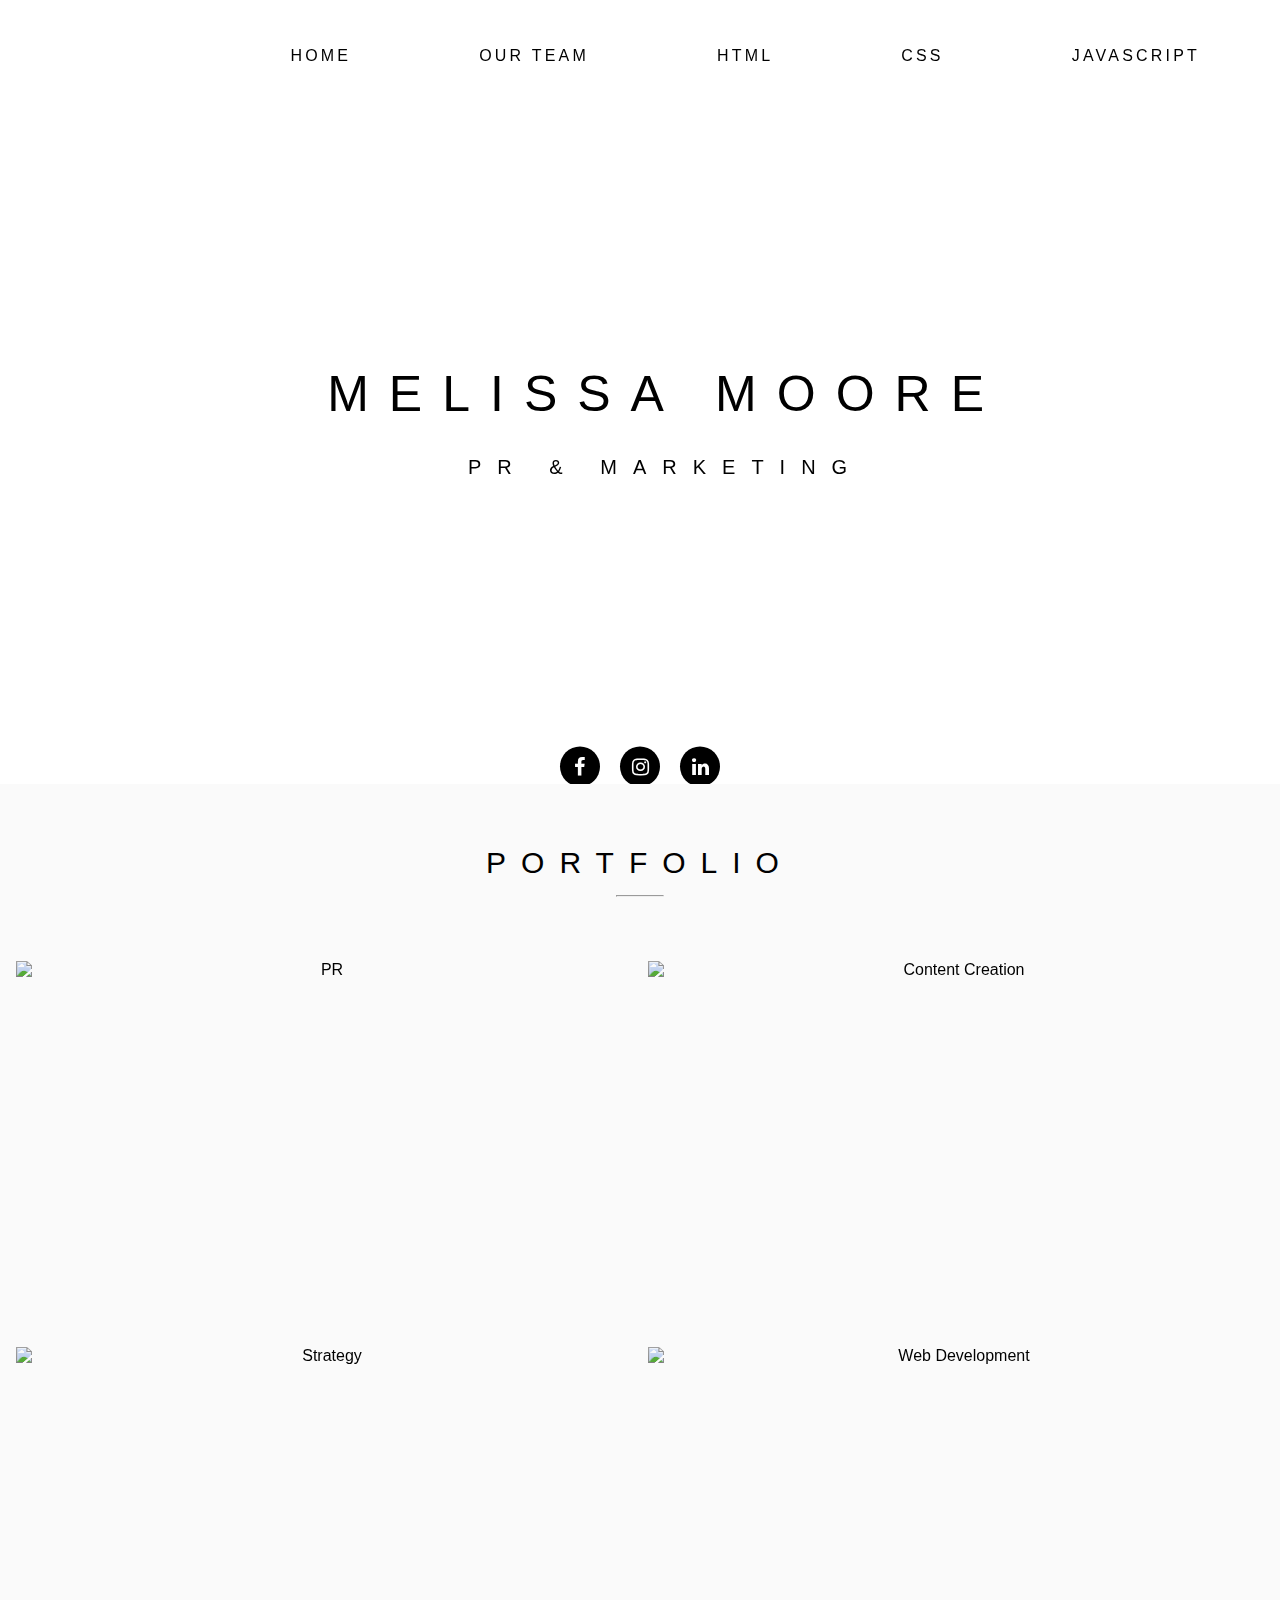
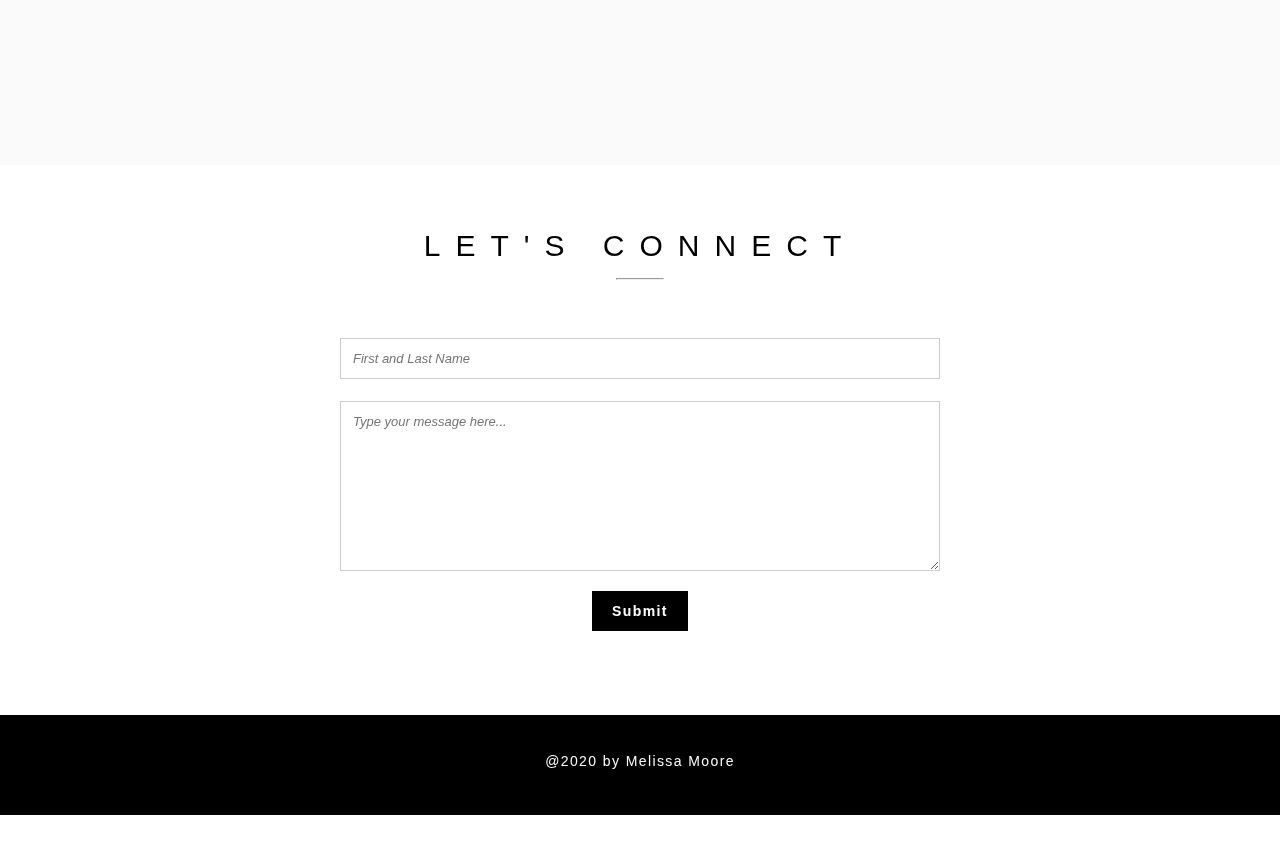
==== index.html @ 4ba36a4d "Update index.html" ====
<!DOCTYPE html>
<html>
<head>
<meta name="viewport" content="width=device-width, initial-scale=1">
<link rel="stylesheet" href="https://cdnjs.cloudflare.com/ajax/libs/font-awesome/4.7.0/css/font-awesome.min.css">
<!--<link href="https://fonts.googleapis.com/css2?family=Raleway&display=swap" rel="stylesheet">-->
<!--<link href="https://fonts.googleapis.com/css2?family=Nunito&display=swap" rel="stylesheet">-->
<style>
html {
  margin: 0;
  background: url("https://images.unsplash.com/photo-1483794344563-d27a8d18014e?ixlib=rb-1.2.1&ixid=eyJhcHBfaWQiOjEyMDd9&auto=format&fit=crop&w=1500&q=80");
  background-size: cover;
  background-position: center;
  background-attachment: fixed;
}

h1 {
  color: black;
  font-family: 'Raleway', sans-serif;
  font-weight: normal;
  font-size: 50px;
  width: 100vw;
  letter-spacing: 0.4em;
  position: absolute;
  text-align: center;
  top: 40%;
  left: 52%;
  transform: translate(-50%, -50%);
}

h2 {
    color: black;
    font-family: 'Nunito', sans-serif;
    font-weight: lighter;
    font-size: 20px;
    letter-spacing: 0.8em;
    text-align: center;
    position: absolute;
    top: 50%;
    left: 52%;
    transform: translate(-50%, -50%);
}
  
h3 {
    font-family: 'Raleway', sans-serif;
    font-weight: normal;
    font-size: 30px;
    text-align: center;
    letter-spacing: 0.5em;
    margin-bottom: 0.5em;
}

p {
   font-family: 'Nunito', sans-serif;
   font-weight: lighter;
   font-size: 14px;
   text-align: center;
   letter-spacing: 0.1em;
   line-height: 2.7em;
}

hr {
    width: 3em;
    text-align: center;
    margin-bottom: 2em;
}

.parallax {
  background-image: url("https://images.unsplash.com/photo-1483794344563-d27a8d18014e?ixlib=rb-1.2.1&ixid=eyJhcHBfaWQiOjEyMDd9&auto=format&fit=crop&w=1500&q=80");
  min-height: 800px;
  background-attachment: fixed;
  background-position: center;
  background-repeat: no-repeat;
  background-size: cover;
  margin: 0;
}

nav {
    width: 100vw;
}

ul {
    margin: 0;
    padding: 0;
    display: flex;
    position: absolute;
    top: 8px;
    right: 16px;
    font-family: 'Nunito', sans-serif;
    font-weight: lighter;
}

li {
    list-style-type: none;
    font-size: 16px;
    margin: 3vw 3vw;
    letter-spacing: 0.2em;
}
	
a{
    text-decoration: none;
    color: black;
    padding: 2vw;
}
	
a:hover {
    color: #826268;
}

.fa {
  padding: 10px;
  font-size: 20px;
  width: 40px;
  text-align: center;
  text-decoration: none;
  margin: 5px 8px 2px;
  border-radius: 50%
}

.socialmediabuttons {
  position: absolute;
  top: 85%;
  left: 50%;
  transform: translate(-50%, -50%);
  width: 50vw;
}

.fa:hover {
  opacity: 0.7;
}

.fa-facebook {
  background: black;
  color: white;
}

.fa-linkedin {
  background: black;
  color: white;
}

.fa-instagram {
  background: black;
  color: white;
}

* {
    box-sizing: border-box;
}

body {
    margin: 0;
    padding: 0;
    font-family: 'Open Sans', sans-serif;
}

.container {
    position: relative;
    text-align: center;
    width: 100%;
    margin-top: -2em;
}

.centered {
  position: absolute;
  margin-left: 3em;
  margin-right: 3em;
  top: 8%;
}

.portfolios {
    display: flex;
    flex-wrap: wrap;
    padding: 1rem;
}

.portfolios > * {
    flex: 1 1 300px;
    align-self: flex-start;
    padding: 1rem;
}

@supports (display: grid) {
    .portfolios {
        display: grid;
        grid-template-columns: repeat(auto-fill, minmax(500px, 1fr));
        grid-gap: 1rem;
    }

    .portfolios > * {
        padding: 0;
    }
}

.portfolio figure {
    position: relative;
    overflow: hidden;
    margin: 0;
    padding: 30% 0;
    cursor: pointer;
}

.portfolio figure::before {
    display: block;
    position: absolute;
    top: 0;
    left: 0;
    width: 100%;
    height: 100%;
    content: '';
}

.portfolio figure:hover img {
    opacity: 0.25;
}

.portfolio figure:hover figcaption {
    opacity: 1;
    transform: translateY(0);
}

.portfolio figcaption {
    display: flex;
    align-items: center;
    justify-content: center;
    position: absolute;
    top: 0;
    left: 0;
    width: 100%;
    height: 100%;
    padding: 2rem;
    text-align: center;
    opacity: 0;
    transform: translateY(1rem);
    transition: all 0.3s ease-in-out;
}

.portfolio figcaption h1 {
    font-size: 18px;
}

.portfolio figcaption a {
    text-decoration: none;
    color: black;
}

.portfolio img {
    position: absolute;
    top: 0;
    left: 0;
    width: 100%;
    height: 100%;
    object-fit: cover;
    mix-blend-mode: multiply;
    transition: all 0.3s ease-in-out;
}

input[type=text], select, textarea {
  width: 100%;
  padding: 12px;
  border: 1px solid #ccc;
  margin-top: 6px;
  margin-bottom: 16px;
  resize: vertical;
}

input[type=submit] {
  background-color: black;
  color: white;
  padding: 12px 20px;
  border: none;
  cursor: pointer;
  font-family: 'Raleway', sans-serif;
  font-size: 14px;
  font-weight: bold;
}

input[type=submit]:hover {
  background-color: #45a049;
}

/* Style the container/contact section */
.container-contact {
  border-radius: 5%;
  margin-top: 4em;
  margin-bottom: 4em;
}

/* Create two columns that float next to eachother */
.column {
  float: left;
  width: 50%;
  margin-left: 25%;
  padding: 20px;
}

/* Clear floats after the columns */
.row:after {
  content: "";
  display: table;
  clear: both;
}

/* Responsive layout - when the screen is less than 600px wide, make the two columns stack on top of each other instead of next to each other */
@media screen and (max-width: 600px) {
  .column, input[type=submit] {
    width: 100%;
    margin-top: 0;
  }
}
.footer {
   left: 0;
   bottom: 0;
   width: 100%;
   background-color: black;
   color: #FAFAFA;
   text-align: center;
   height: 100px;
}
</style>
</head>
<body>

<div class="parallax" style="margin-top:-2.1em;">
<center>
<h1>MELISSA MOORE</h1>
<h2>PR & MARKETING</h2>
</center>
<nav>
    <ul>
	<li><a href=index.html>HOME</a></li>
        <li><a href=OurTeam.html>OUR TEAM</a></li>
	<li><a href=history.html>HTML</a></li>
	<li><a href=css.html>CSS</a></li>
        <li><a href=javascript.html>JAVASCRIPT</a></li>
    </ul>
</nav>
<center>
	<div class="socialmediabuttons">
		<a href="https://www.facebook.com/MelissaMoore1216" class="fa fa-facebook"></a>
		<a href="https://www.instagram.com/melissa__moore/" class="fa fa-instagram"></a>
		<a href="https://www.linkedin.com/in/melissadelaneymoore/" class="fa fa-linkedin"></a>
   	</div>
    </center>
</div>
	
<div class="container" style="margin-top:2em;">
	<img src="https://images.unsplash.com/photo-1550684376-efcbd6e3f031?ixlib=rb-1.2.1&ixid=eyJhcHBfaWQiOjEyMDd9&auto=format&fit=crop&w=800&q=60" alt="Black Texture" style="height:500px;width:100%;">
    <div class="centered">
    	<h3 style="color:white;">THOUGHTS ON WEB DEVELOPMENT</h3>
        <hr>
        <p style="color:white;">I've always been a little curious about web development. As a media arts major, some of my classes have required me to create a portfolio for myself using a site like Squarespace, Wix, Wordpress,etc. I've used them all and every single one of them was great except I never actually learned anything about web development. Taking this course has introduced a new appreciation towards those who code as a living, but also for web development itself. Althogh this course was only seven weeks, I've not only learned about the basics of developing a site, but actually understood what it takes to do so. My current job requires me to manage the company's website. Something that used to take me hours to change now only takes about ten minutes. This class should be required for Media Arts majors. Otherwise, people are only limiting themselves within the PR industry.</p>
    </div>
</div>

<div class="container" style="background-color:#FAFAFA;padding-top:2em;padding-bottom:2em;">
<h3 style="margin-top:1em;">PORTFOLIO</h3>
<hr style="margin-bottom:3em;">
<section class="portfolios">
    <article class="portfolio">
        <figure>
            <img src="https://images.unsplash.com/photo-1502945015378-0e284ca1a5be?ixlib=rb-1.2.1&ixid=eyJhcHBfaWQiOjEyMDd9&auto=format&fit=crop&w=1500&q=80" alt="PR">
            <figcaption>
                <h3><a>PUBLIC RELATIONS</a></h3>
            </figcaption>
        </figure>
    </article>
    <article class="portfolio">
        <figure>
            <img src="https://images.unsplash.com/photo-1488998427799-e3362cec87c3?ixlib=rb-1.2.1&ixid=eyJhcHBfaWQiOjEyMDd9&auto=format&fit=crop&w=1500&q=80" alt="Content Creation">
            <figcaption>
                <h3><a>CONTENT CREATION</a></h3>
            </figcaption>
        </figure>
    </article>
    <article class="portfolio">
        <figure>
            <img src="https://images.unsplash.com/photo-1453928582365-b6ad33cbcf64?ixlib=rb-1.2.1&ixid=eyJhcHBfaWQiOjEyMDd9&auto=format&fit=crop&w=1504&q=80" alt="Strategy">
            <figcaption>
                <h3><a>STRATEGY</a></h3>
            </figcaption>
        </figure>
    </article>
    <article class="portfolio">
        <figure>
            <img src="https://images.unsplash.com/photo-1472437774355-71ab6752b434?ixlib=rb-1.2.1&ixid=eyJhcHBfaWQiOjEyMDd9&auto=format&fit=crop&w=800&q=60" alt="Web Development">
            <figcaption>
                <h3><a>WEB DEVELOPMENT</a></h3>
            </figcaption>
        </figure>
    </article>
</section>
</div>

<div class="container-contact">
  <div style="text-align:center">
    <h3>LET'S CONNECT</h3>
    <hr>
  </div>
  <div class="row">
    <div class="column">
      <form action="/action_page.php">
        <label for="fname"></label>
        <input type="text" id="fname" name="fullname" placeholder="First and Last Name" style="font-family:'Nunito', sans-serif;font-style:italic;font-size:13px;">
        <label for="subject" style="font-family:'Nunito', sans-serif;letter-spacing:0.1em;"></label>
        <textarea id="message" name="message" placeholder="Type your message here..." style="height:170px;font-family:'Nunito', sans-serif;font-style:italic;font-size:13px;"></textarea>
        <center>
        <input type="submit" value="Submit" style="letter-spacing:0.1em;">
        </center>
      </form>
    </div>
  </div>
</div>

<div class="footer">
  <p style="font-size:14px;padding:2em;">@2020 by Melissa Moore</p>
</div>
	
</body>
</html>
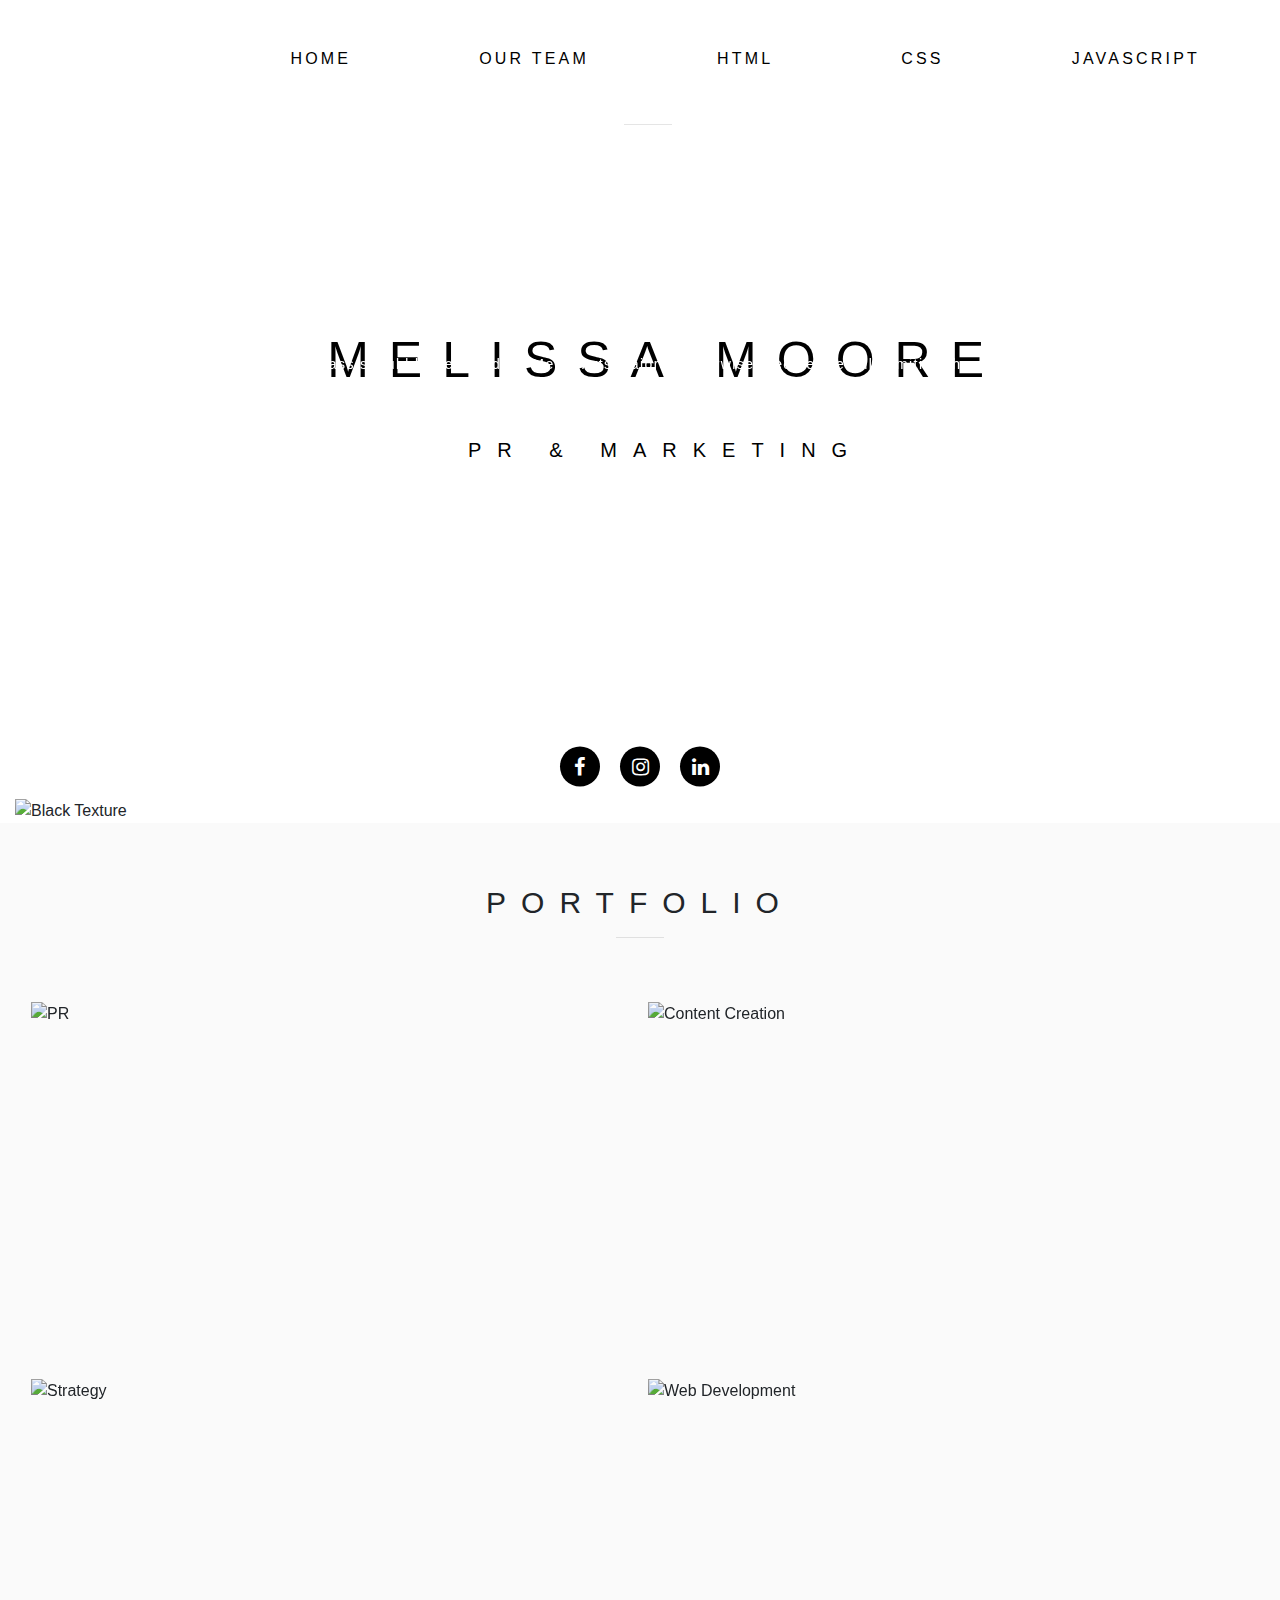
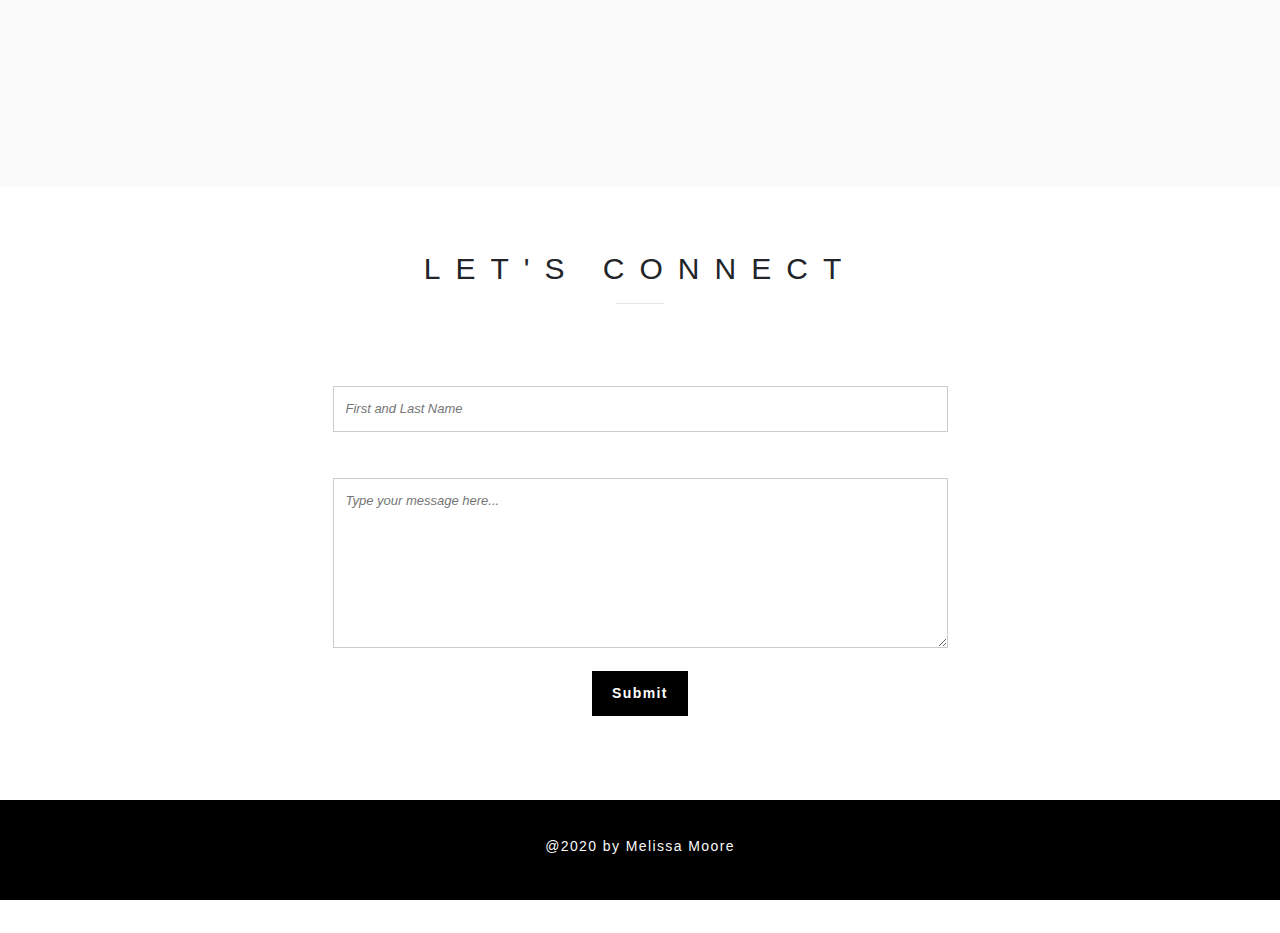
==== commit 52dc92e0: "Update index.html" ====
--- a/index.html
+++ b/index.html
@@ -3,6 +3,7 @@
 <head>
 <meta name="viewport" content="width=device-width, initial-scale=1">
 <link rel="stylesheet" href="https://cdnjs.cloudflare.com/ajax/libs/font-awesome/4.7.0/css/font-awesome.min.css">
+<link rel="stylesheet" href="https://maxcdn.bootstrapcdn.com/bootstrap/4.5.2/css/bootstrap.min.css">
 <!--<link href="https://fonts.googleapis.com/css2?family=Raleway&display=swap" rel="stylesheet">-->
 <!--<link href="https://fonts.googleapis.com/css2?family=Nunito&display=swap" rel="stylesheet">-->
 <style>
@@ -163,8 +164,8 @@
 
 .centered {
   position: absolute;
-  margin-left: 3em;
-  margin-right: 3em;
+  margin-left: 4.5em;
+  margin-right: 4.5em;
   top: 8%;
 }
 
@@ -344,7 +345,7 @@
     </center>
 </div>
 	
-<div class="container" style="margin-top:2em;">
+<div class="container-fluid" style="margin-top:2em;">
 	<img src="https://images.unsplash.com/photo-1550684376-efcbd6e3f031?ixlib=rb-1.2.1&ixid=eyJhcHBfaWQiOjEyMDd9&auto=format&fit=crop&w=800&q=60" alt="Black Texture" style="height:500px;width:100%;">
     <div class="centered">
     	<h3 style="color:white;">THOUGHTS ON WEB DEVELOPMENT</h3>
@@ -353,7 +354,7 @@
     </div>
 </div>
 
-<div class="container" style="background-color:#FAFAFA;padding-top:2em;padding-bottom:2em;">
+<div class="container-fluid" style="background-color:#FAFAFA;padding-top:2em;padding-bottom:2em;">
 <h3 style="margin-top:1em;">PORTFOLIO</h3>
 <hr style="margin-bottom:3em;">
 <section class="portfolios">
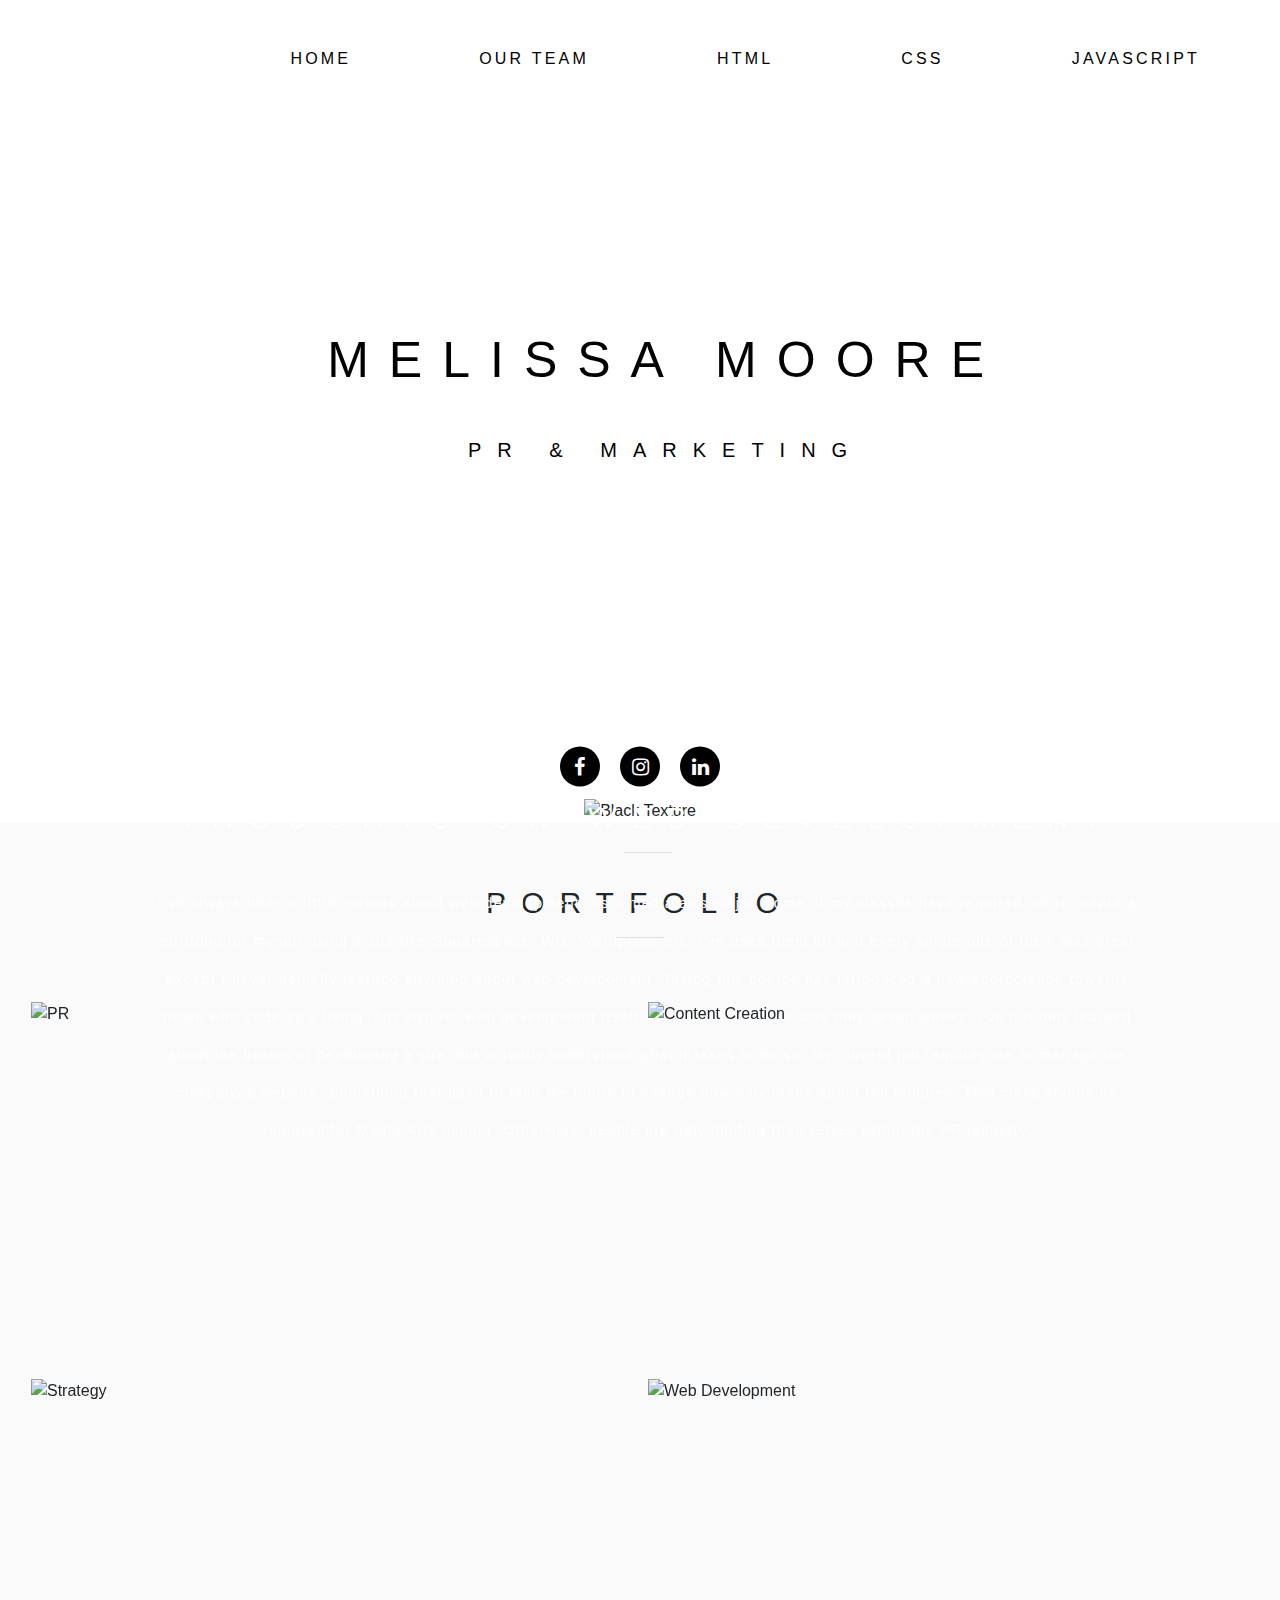
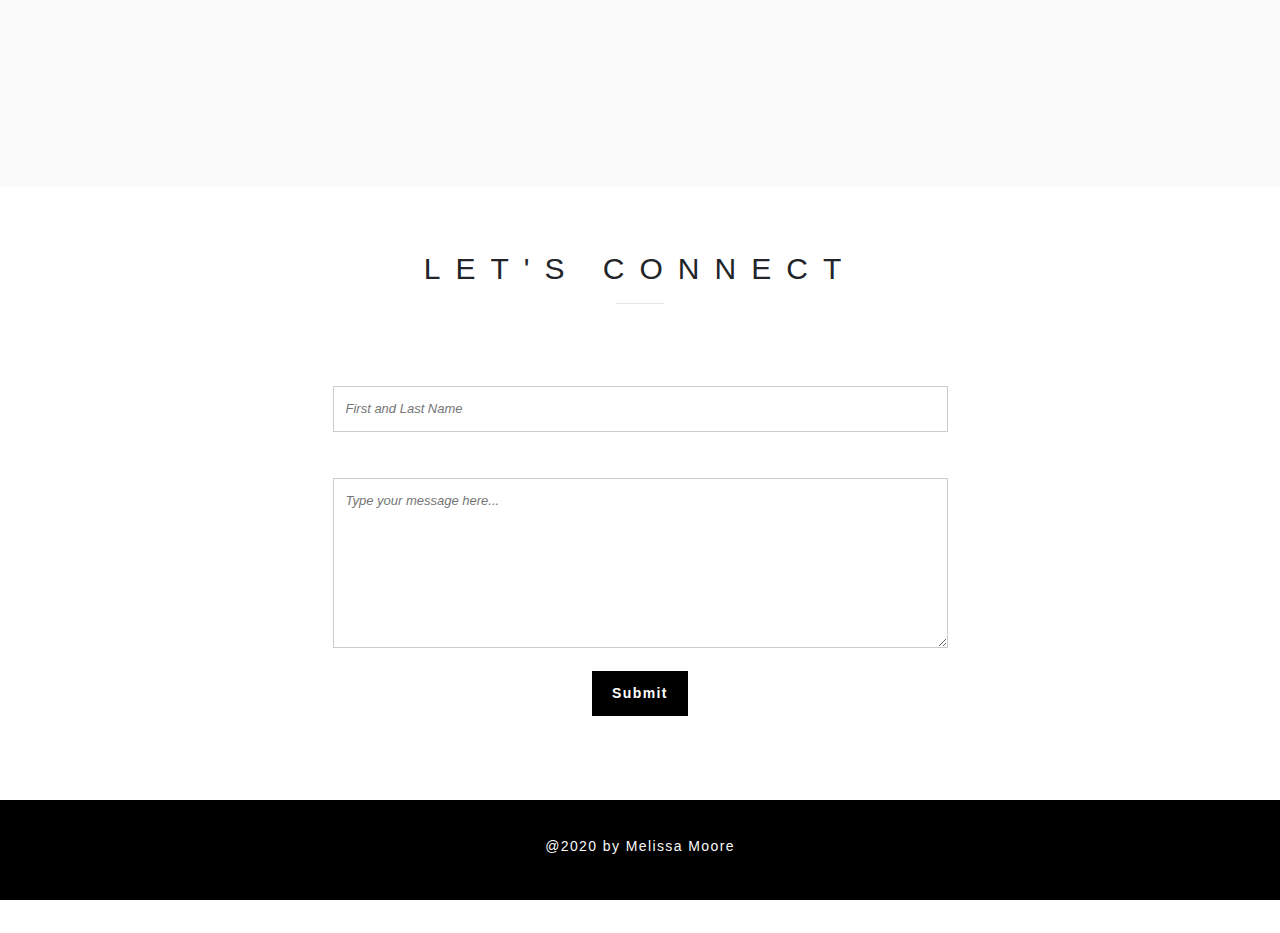
==== commit 75007e8a: "Update index.html" ====
--- a/index.html
+++ b/index.html
@@ -345,7 +345,7 @@
     </center>
 </div>
 	
-<div class="container-fluid" style="margin-top:2em;">
+<div class="container" style="margin-top:2em;">
 	<img src="https://images.unsplash.com/photo-1550684376-efcbd6e3f031?ixlib=rb-1.2.1&ixid=eyJhcHBfaWQiOjEyMDd9&auto=format&fit=crop&w=800&q=60" alt="Black Texture" style="height:500px;width:100%;">
     <div class="centered">
     	<h3 style="color:white;">THOUGHTS ON WEB DEVELOPMENT</h3>
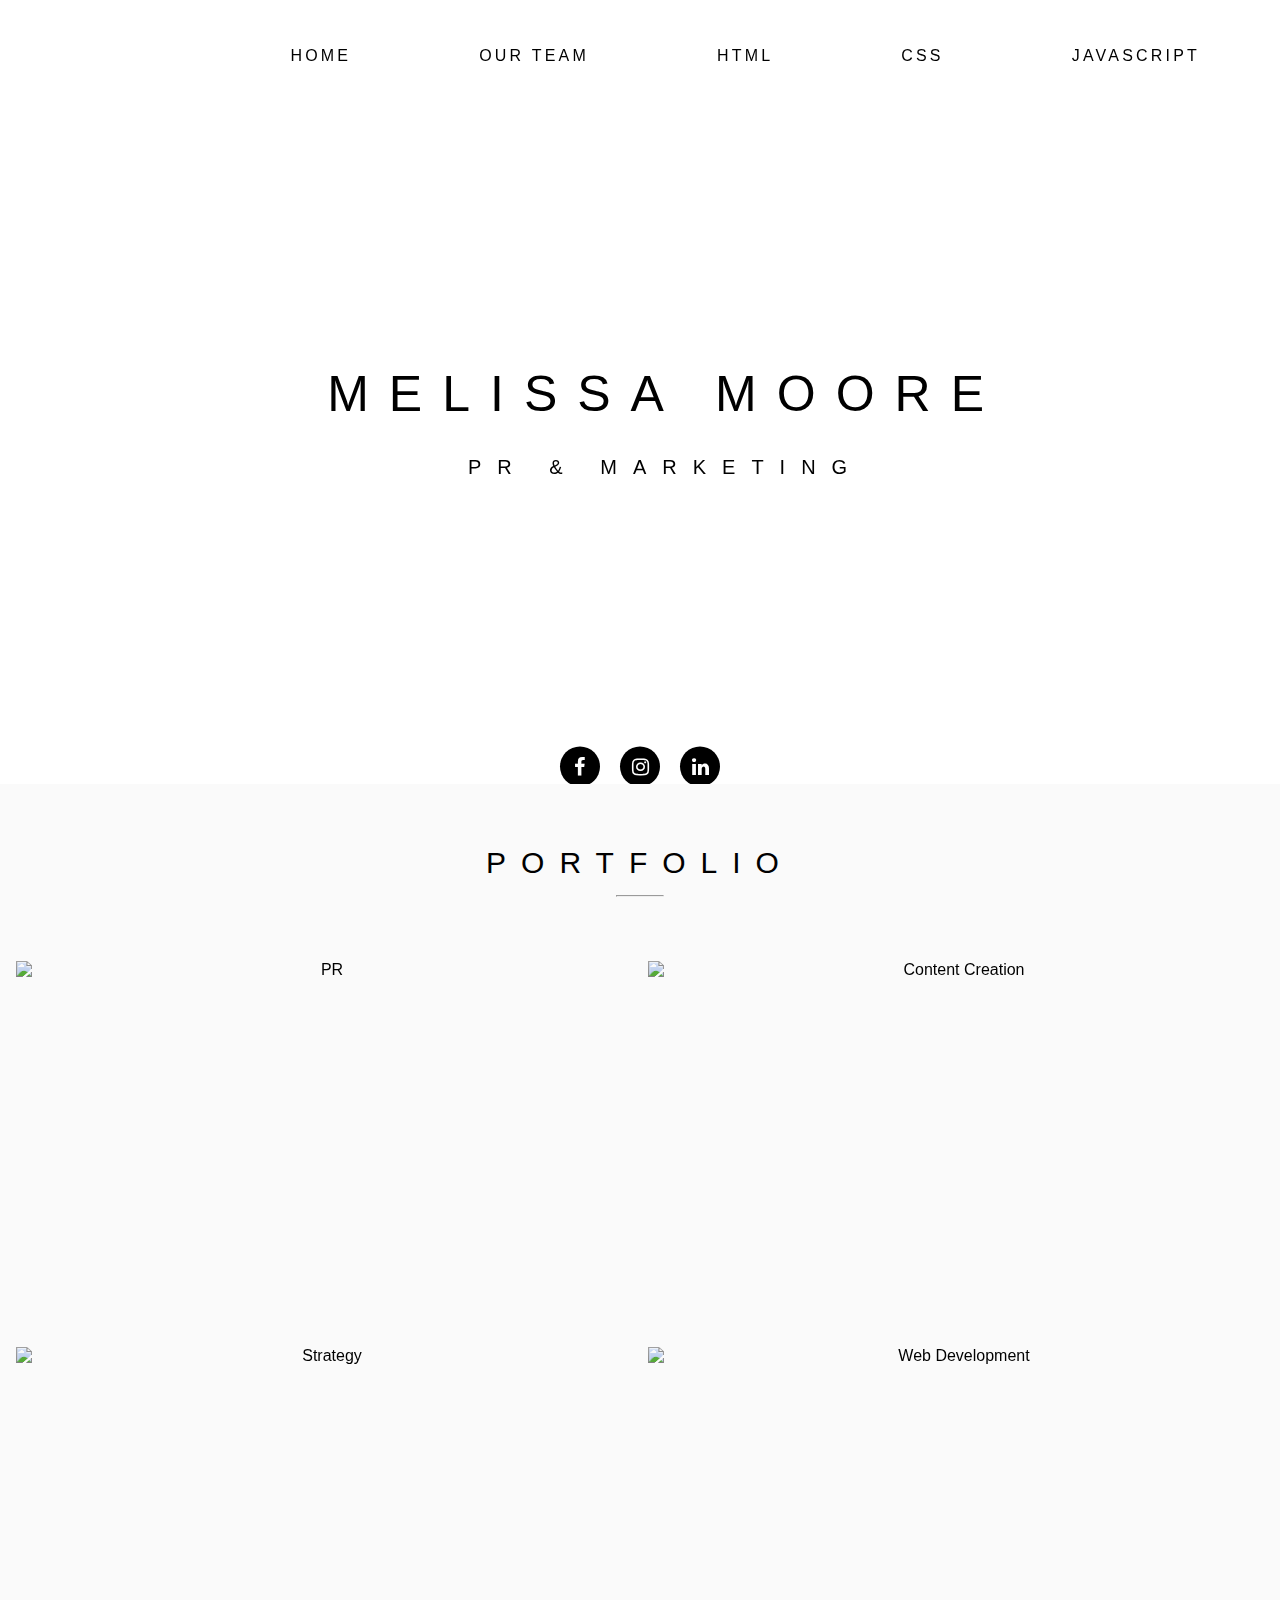
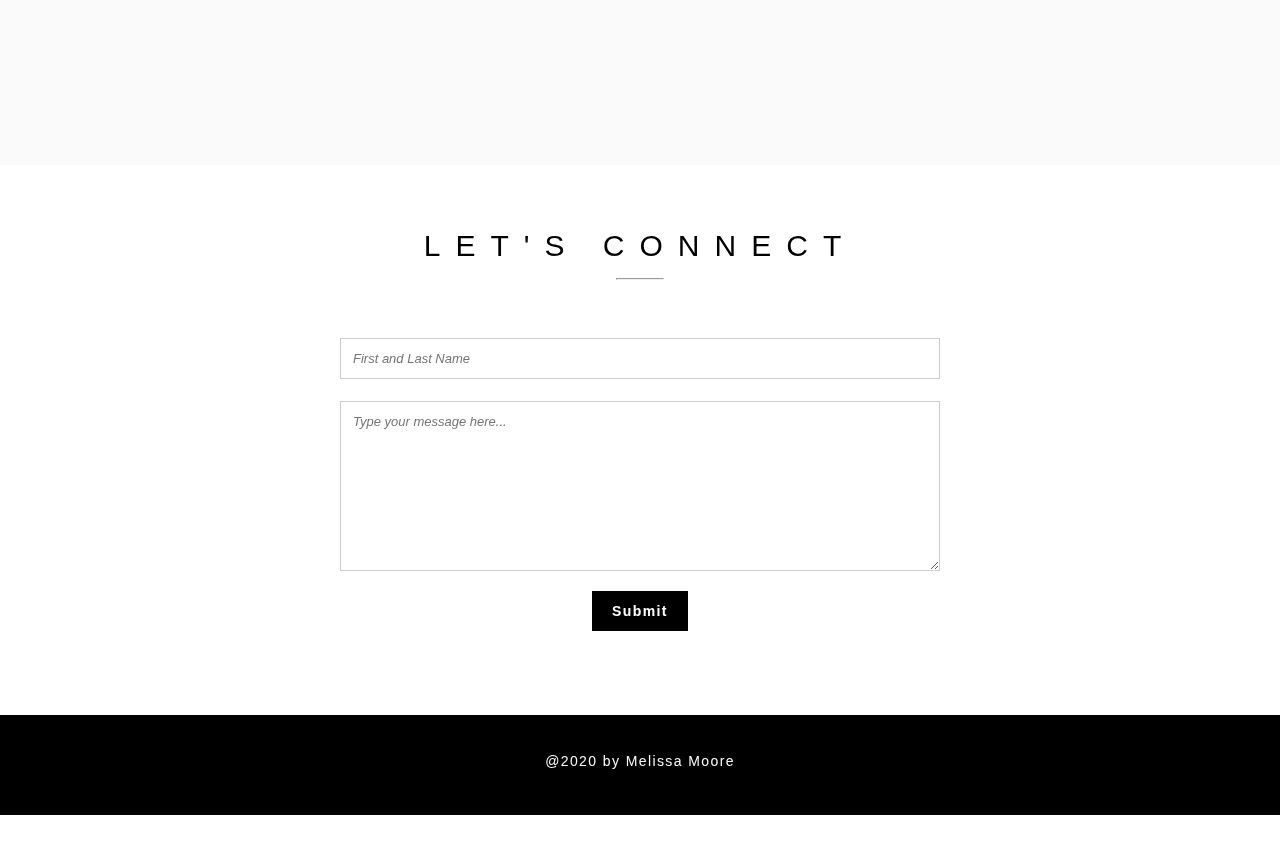
==== commit 1ef32aff: "Update index.html" ====
--- a/index.html
+++ b/index.html
@@ -3,7 +3,6 @@
 <head>
 <meta name="viewport" content="width=device-width, initial-scale=1">
 <link rel="stylesheet" href="https://cdnjs.cloudflare.com/ajax/libs/font-awesome/4.7.0/css/font-awesome.min.css">
-<link rel="stylesheet" href="https://maxcdn.bootstrapcdn.com/bootstrap/4.5.2/css/bootstrap.min.css">
 <!--<link href="https://fonts.googleapis.com/css2?family=Raleway&display=swap" rel="stylesheet">-->
 <!--<link href="https://fonts.googleapis.com/css2?family=Nunito&display=swap" rel="stylesheet">-->
 <style>
@@ -354,7 +353,7 @@
     </div>
 </div>
 
-<div class="container-fluid" style="background-color:#FAFAFA;padding-top:2em;padding-bottom:2em;">
+<div class="container" style="background-color:#FAFAFA;padding-top:2em;padding-bottom:2em;">
 <h3 style="margin-top:1em;">PORTFOLIO</h3>
 <hr style="margin-bottom:3em;">
 <section class="portfolios">
